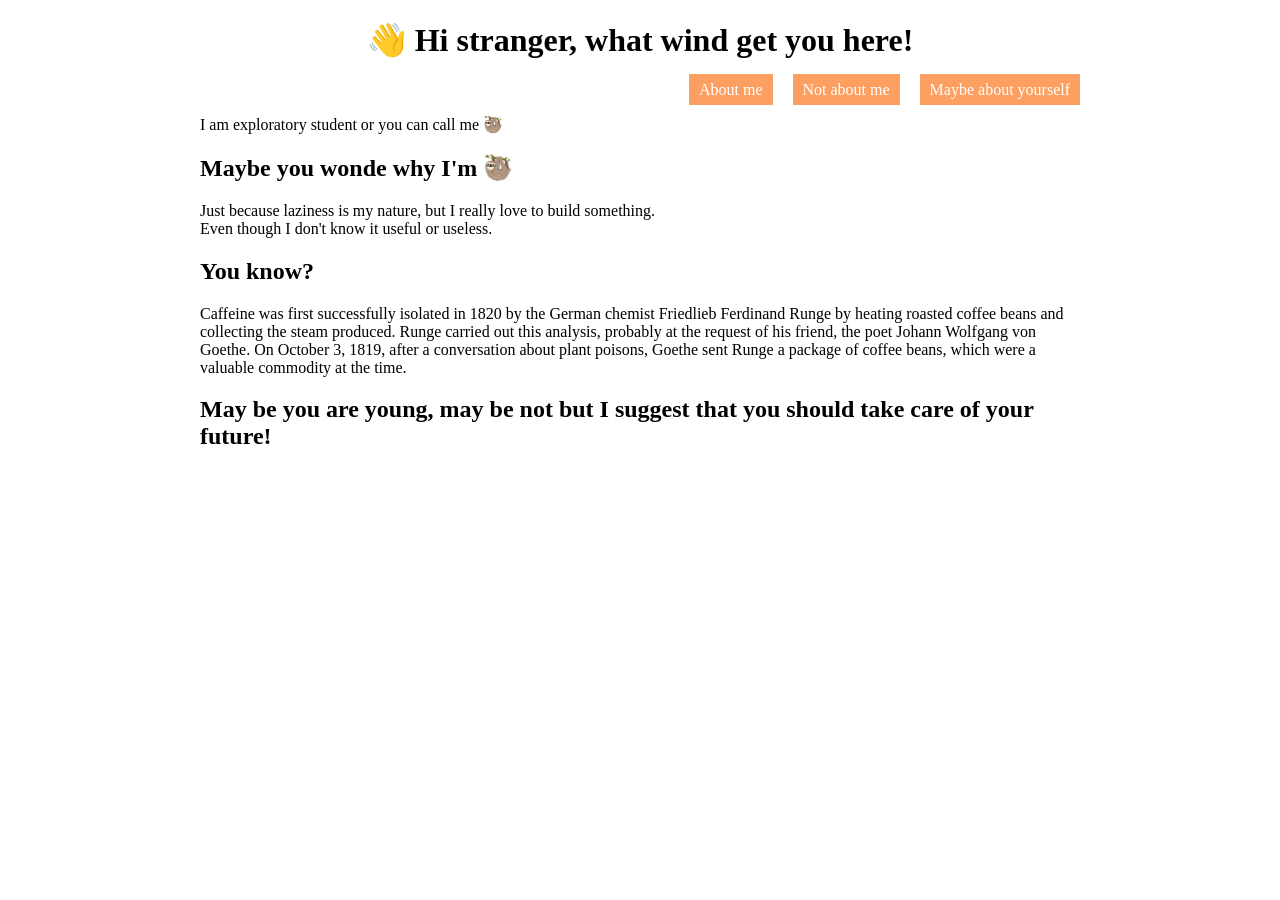
==== Introduction/index.html @ f949696d "Add new intro" ====
<!DOCTYPE html>
<html lang="en">

<head>
    <meta charset="UTF-8">
    <meta name="viewport" content="width=device-width, initial-scale=1.0">
    <link rel="stylesheet" href="CSS/index.css">
    <title>Document</title>
</head>

<body>
    <header>
        <h1>👋 Hi stranger, what wind get you here!</h1>
        <nav>
            <ul>
                <li><a href="#about">About me</a></li>
                <li><a href="#not_about">Not about me</a></li>
                <li><a href="#about_yourself">Maybe about yourself</a></li>
            </ul>
        </nav>
        <p>I am exploratory student or you can call me 🦥</p>
    </header>
    <main>
        <section id="about">
            <h2>
                Maybe you wonde why I'm 🦥
            </h2>
            <p>
                Just because laziness is my nature, but I really love to build something.<br>
                Even though I don't know it useful or useless.
            </p>
        </section>
        <section id="not_about">
            <h2>
                You know?
            </h2>
            <p>
                Caffeine was first successfully isolated in 1820 by the German chemist Friedlieb Ferdinand
                Runge by heating roasted coffee beans and collecting the steam produced. Runge carried out this
                analysis, probably at the request of his friend, the poet Johann Wolfgang von Goethe. On October 3,
                1819, after a conversation about plant poisons, Goethe sent Runge a package of coffee beans, which were
                a valuable commodity at the time.
            </p>
        </section>
        <section id="about_yourself">
            <h2>
                May be you are young, may be not but I suggest that you should take care of your future!
            </h2>
        </section>
    </main>
</body>

</html>
---- Introduction/CSS/index.css ----
*{
    body{
        padding-left:15%;
        padding-right:15%;
        font-family: 'JetBrains Mono Regular';
    }
    ul{
        list-style-type: none;
        text-transform: none;
        display: flex; 
        justify-content: right
    }
    li{
        padding-left:20px;
    }
    a{
        text-decoration: none;
        background-color: rgb(252, 159, 97);
        color:white;
        padding: 7px 10px;
    }
}
h1{
    text-align: center;
}
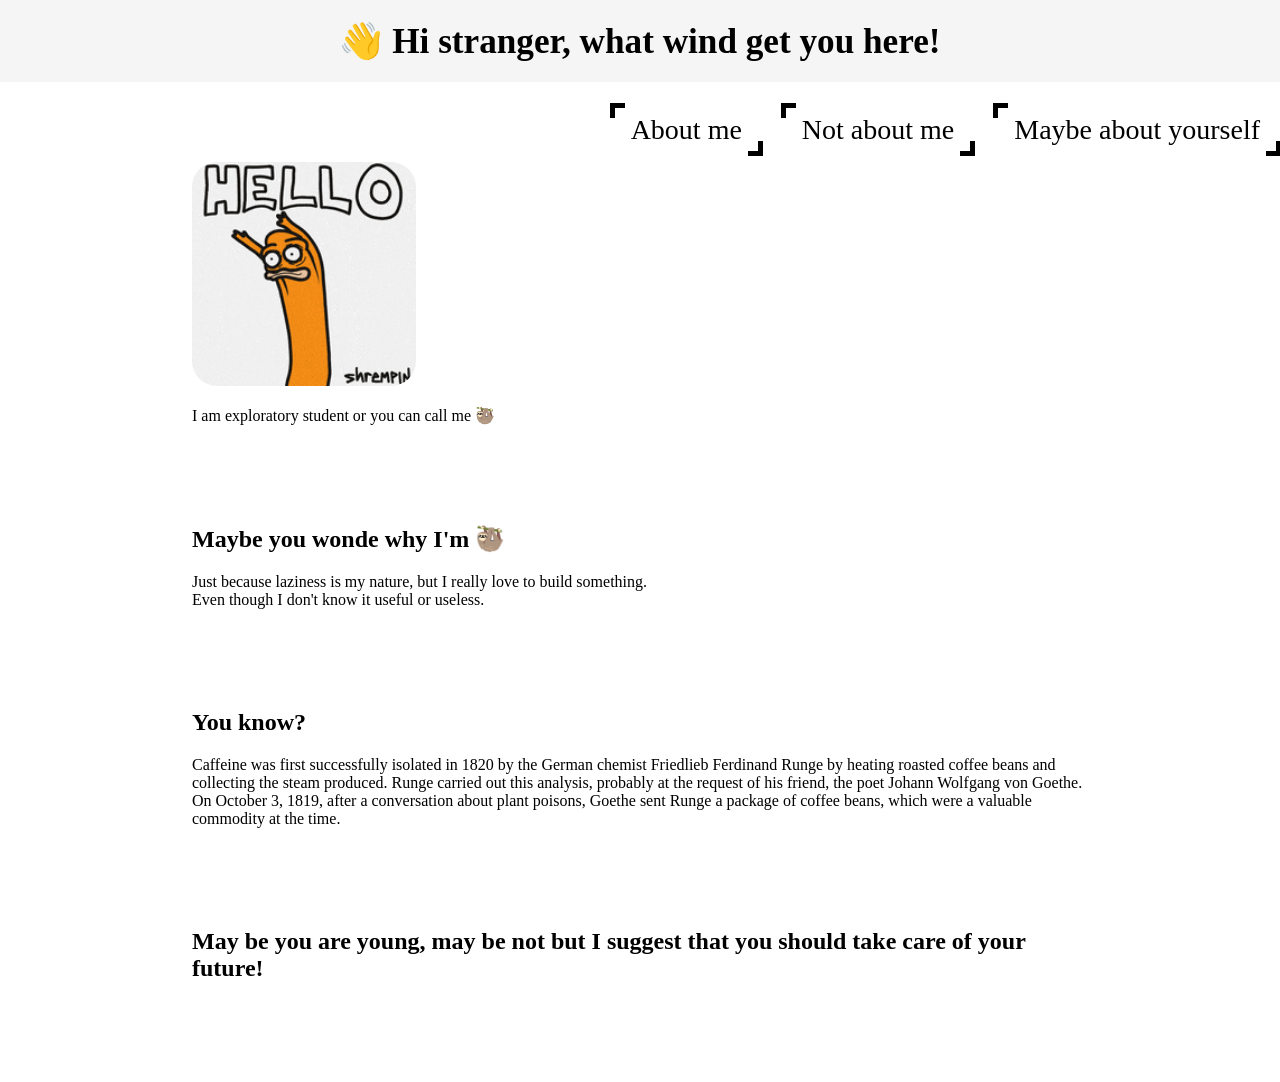
==== commit ae896d27: "Working with the sun / Add some css I fond on the internet" ====
--- a/Introduction/index.html
+++ b/Introduction/index.html
@@ -18,9 +18,13 @@
                 <li><a href="#about_yourself">Maybe about yourself</a></li>
             </ul>
         </nav>
-        <p>I am exploratory student or you can call me 🦥</p>
+        
     </header>
     <main>
+        <div align="left">
+            <img src="Images/hello.gif" alt="Good morning my friend!" width="25%" style="border-radius:25px;">
+        </div>
+        <p>I am exploratory student or you can call me 🦥</p>
         <section id="about">
             <h2>
                 Maybe you wonde why I'm 🦥
@@ -47,6 +51,7 @@
                 May be you are young, may be not but I suggest that you should take care of your future!
             </h2>
         </section>
+        
     </main>
 </body>
 
--- a/Introduction/CSS/index.css
+++ b/Introduction/CSS/index.css
@@ -1,25 +1,97 @@
 *{
+
     body{
+        margin:0;
+    }  
+    main{
         padding-left:15%;
         padding-right:15%;
         font-family: 'JetBrains Mono Regular';
+        scroll-behavior: smooth;
     }
     ul{
         list-style-type: none;
         text-transform: none;
         display: flex; 
-        justify-content: right
+        justify-content: right;
+        
     }
     li{
         padding-left:20px;
+        
     }
     a{
         text-decoration: none;
         background-color: rgb(252, 159, 97);
         color:white;
         padding: 7px 10px;
+        border-radius: 25px;
+    }
+    section{
+        margin: 100px 0;
     }
 }
 h1{
+    margin-top:0;
+    padding:20px;
     text-align: center;
+    font-size:2.2rem;
+    margin-bottom:2rem;
+    background-color: whitesmoke;
+    color:black;
+}
+/* a::before{
+    content: "";
+    position: absolute;
+    width:100%;
+    height:100%;
+    border:1px solid black;
+    opacity: 0;
+    transition: opacity .5s ease-in-out;
+}
+a:hover::after{
+    opacity: 1;
+} */
+a{
+color:black;
+cursor:pointer;
+  position:relative;
+  padding:10px 20px;
+  background: white;
+  font-size:28px;
+  border-top-right-radius:10px;
+  border-bottom-left-radius:10px;
+  transition:all 1s;
+  &:after,&:before{
+    content:" ";
+    width:10px;
+    height:10px;
+    position:absolute;
+    border :0px solid #fff;
+    transition:all 1s;
+    }
+  &:after{
+    top:-1px;
+    left:-1px;
+    border-top:5px solid black;
+    border-left:5px solid black;
+  }
+  &:before{
+    bottom:-1px;
+    right:-1px;
+    border-bottom:5px solid black;
+    border-right:5px solid black;
+  }
+  &:hover{
+    border-top-right-radius:0px;
+  border-bottom-left-radius:0px;
+    /* // background:rgba(0,0,0,.5); */
+    /* // color:white; */
+    &:before,&:after{
+      
+      width:100%;
+      height:100%;
+      /* // border-color:white; */
+    }
+  }
 }
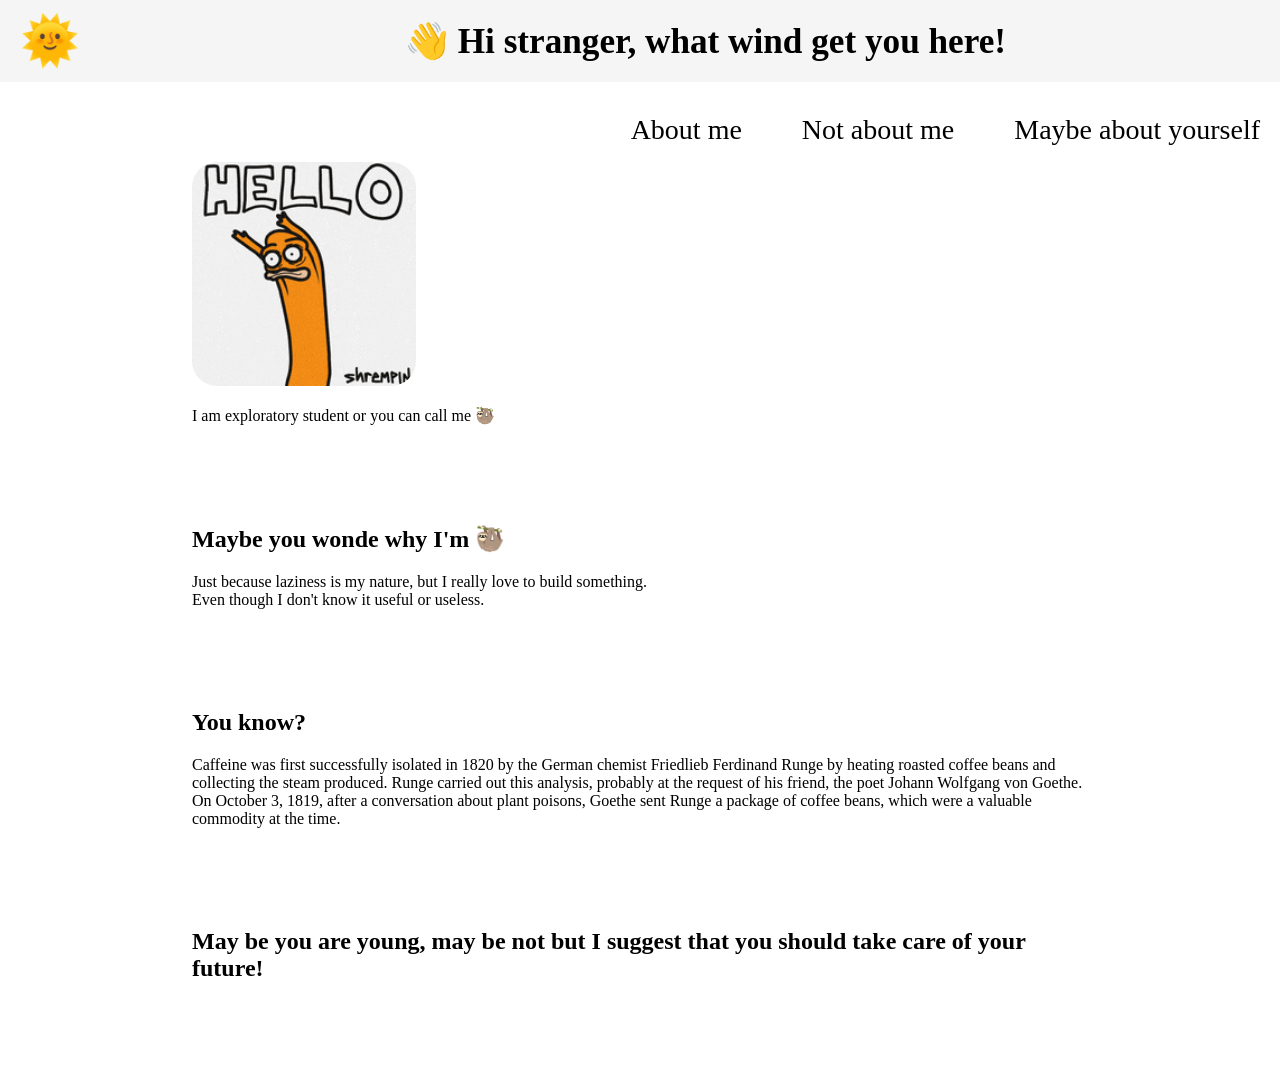
==== commit b6448817: "WOrking wIth sCRipT" ====
--- a/Introduction/index.html
+++ b/Introduction/index.html
@@ -10,7 +10,10 @@
 
 <body>
     <header>
-        <h1>👋 Hi stranger, what wind get you here!</h1>
+        <div id="two_items">
+            <span id = 'c_view'>🌞</span>
+            <h1>👋 Hi stranger, what wind get you here!</h1>
+        </div>
         <nav>
             <ul>
                 <li><a href="#about">About me</a></li>
@@ -51,8 +54,9 @@
                 May be you are young, may be not but I suggest that you should take care of your future!
             </h2>
         </section>
-        
+
     </main>
+    <script src="JS/index.js"></script>    
 </body>
 
 </html>
--- a/Introduction/CSS/index.css
+++ b/Introduction/CSS/index.css
@@ -1,7 +1,7 @@
 *{
-
     body{
         margin:0;
+        scroll-behavior: smooth;
     }  
     main{
         padding-left:15%;
@@ -22,23 +22,37 @@
     }
     a{
         text-decoration: none;
-        background-color: rgb(252, 159, 97);
-        color:white;
         padding: 7px 10px;
-        border-radius: 25px;
     }
     section{
         margin: 100px 0;
     }
 }
+div#two_items{
+  background-color: whitesmoke;
+  margin-bottom:2rem;
+  display: flex;
+}
+div#two_items>span{
+  width:10%;
+  height:50%;
+  font-size:3rem;
+  padding:0px;
+  /* border:0; */
+  align-self: center;
+  margin-left: 20px;
+  cursor: pointer;
+  
+}
 h1{
     margin-top:0;
     padding:20px;
     text-align: center;
+    width:100%;
+    height:100%;
     font-size:2.2rem;
-    margin-bottom:2rem;
-    background-color: whitesmoke;
     color:black;
+    margin-bottom:0;
 }
 /* a::before{
     content: "";
@@ -53,45 +67,29 @@
     opacity: 1;
 } */
 a{
-color:black;
-cursor:pointer;
+  color:black;
+  cursor:pointer;
   position:relative;
   padding:10px 20px;
   background: white;
   font-size:28px;
-  border-top-right-radius:10px;
-  border-bottom-left-radius:10px;
   transition:all 1s;
-  &:after,&:before{
-    content:" ";
-    width:10px;
-    height:10px;
-    position:absolute;
-    border :0px solid #fff;
-    transition:all 1s;
-    }
-  &:after{
-    top:-1px;
-    left:-1px;
-    border-top:5px solid black;
-    border-left:5px solid black;
-  }
-  &:before{
-    bottom:-1px;
-    right:-1px;
-    border-bottom:5px solid black;
-    border-right:5px solid black;
-  }
-  &:hover{
-    border-top-right-radius:0px;
-  border-bottom-left-radius:0px;
-    /* // background:rgba(0,0,0,.5); */
-    /* // color:white; */
-    &:before,&:after{
-      
-      width:100%;
-      height:100%;
-      /* // border-color:white; */
-    }
-  }
+  border-radius:10px;
+}
+a::before{
+  content: "";
+  position: absolute;
+  top:0;
+  left:0;
+  width:0;
+  height:100%;
+  background-color: black;
+  transition: width .3s ease;
+  
+  z-index:-1;
+}
+a:hover{color: palegoldenrod;
+background-color: black;}
+a:hover::before{
+  width:100%;
 }
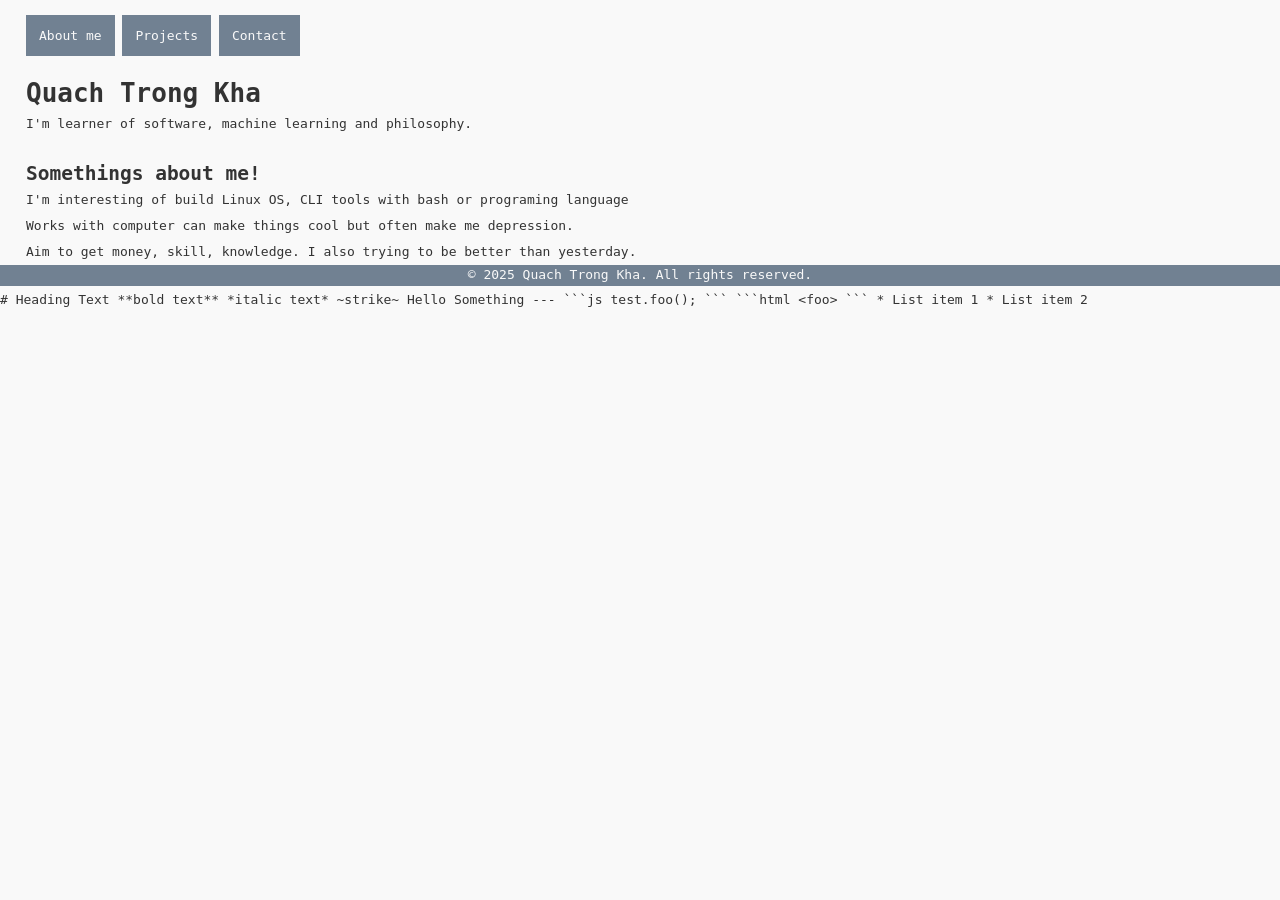
==== commit fc58547e: "Make my code is readable" ====
--- a/Introduction/index.html
+++ b/Introduction/index.html
@@ -4,59 +4,51 @@
 <head>
     <meta charset="UTF-8">
     <meta name="viewport" content="width=device-width, initial-scale=1.0">
+    <!-- Auto refresh for live-server-local tools of Go -->
+    <meta http-equiv="refresh" content="5" > 
+    <!-- Import css -->
     <link rel="stylesheet" href="CSS/index.css">
-    <title>Document</title>
+    <title>Introduction</title>
 </head>
+<body>
+    <nav class="mb-2 pl pt">
+        <ul>
+            <li><a href="#about"><span>About me</span></a></li>
+            <li><a href="#project"><span>Projects</span></a></li>
+            <li><a href="#contact"><span>Contact</span></a></li>
+        </ul>
+    </nav>
+    <header class="padding-bt pl pbt">
+        <h1>Quach Trong Kha </h1>
+        <p>I'm learner of software, machine learning and philosophy.</p>
+    </header>
+    <main class="pl">
+        <section id="#about">
+            <h1>Somethings about me!</h1>
+            <p>I'm interesting of build Linux OS, CLI tools with bash or programing language</p>
+            <p>Works with computer can make things cool but often make me depression.</p>
+            <p>Aim to get money, skill, knowledge. I also trying to be better than yesterday.</p>
+        </section>
+    </main>
+    <footer class="text-center">
+        <p>&copy; 2025 Quach Trong Kha. All rights reserved.</p>
+    </footer>
+    <md-block>
+        # Heading
+        Text **bold text** *italic text* ~strike~
+        Hello Something
+        ---
 
-<body>
-    <header>
-        <div id="two_items">
-            <span id = 'c_view'>🌞</span>
-            <h1>👋 Hi stranger, what wind get you here!</h1>
-        </div>
-        <nav>
-            <ul>
-                <li><a href="#about">About me</a></li>
-                <li><a href="#not_about">Not about me</a></li>
-                <li><a href="#about_yourself">Maybe about yourself</a></li>
-            </ul>
-        </nav>
-        
-    </header>
-    <main>
-        <div align="left">
-            <img src="Images/hello.gif" alt="Good morning my friend!" width="25%" style="border-radius:25px;">
-        </div>
-        <p>I am exploratory student or you can call me 🦥</p>
-        <section id="about">
-            <h2>
-                Maybe you wonde why I'm 🦥
-            </h2>
-            <p>
-                Just because laziness is my nature, but I really love to build something.<br>
-                Even though I don't know it useful or useless.
-            </p>
-        </section>
-        <section id="not_about">
-            <h2>
-                You know?
-            </h2>
-            <p>
-                Caffeine was first successfully isolated in 1820 by the German chemist Friedlieb Ferdinand
-                Runge by heating roasted coffee beans and collecting the steam produced. Runge carried out this
-                analysis, probably at the request of his friend, the poet Johann Wolfgang von Goethe. On October 3,
-                1819, after a conversation about plant poisons, Goethe sent Runge a package of coffee beans, which were
-                a valuable commodity at the time.
-            </p>
-        </section>
-        <section id="about_yourself">
-            <h2>
-                May be you are young, may be not but I suggest that you should take care of your future!
-            </h2>
-        </section>
+        ```js
+        test.foo();
+        ```
+        ```html
+        &lt;foo>
+        ```
 
-    </main>
-    <script src="JS/index.js"></script>    
+        * List item 1
+        * List item 2
+    </md-block>
+   <script type="module" src="https://md-block.verou.me/md-block.js"></script> 
 </body>
-
 </html>
--- a/Introduction/CSS/index.css
+++ b/Introduction/CSS/index.css
@@ -1,95 +1,77 @@
-*{
-    body{
-        margin:0;
-        scroll-behavior: smooth;
-    }  
-    main{
-        padding-left:15%;
-        padding-right:15%;
-        font-family: 'JetBrains Mono Regular';
-        scroll-behavior: smooth;
-    }
-    ul{
-        list-style-type: none;
-        text-transform: none;
-        display: flex; 
-        justify-content: right;
-        
-    }
-    li{
-        padding-left:20px;
-        
-    }
-    a{
-        text-decoration: none;
-        padding: 7px 10px;
-    }
-    section{
-        margin: 100px 0;
-    }
-}
-div#two_items{
-  background-color: whitesmoke;
-  margin-bottom:2rem;
-  display: flex;
-}
-div#two_items>span{
-  width:10%;
-  height:50%;
-  font-size:3rem;
-  padding:0px;
-  /* border:0; */
-  align-self: center;
-  margin-left: 20px;
-  cursor: pointer;
-  
-}
-h1{
-    margin-top:0;
-    padding:20px;
-    text-align: center;
-    width:100%;
-    height:100%;
-    font-size:2.2rem;
-    color:black;
-    margin-bottom:0;
-}
-/* a::before{
-    content: "";
-    position: absolute;
-    width:100%;
-    height:100%;
-    border:1px solid black;
-    opacity: 0;
-    transition: opacity .5s ease-in-out;
-}
-a:hover::after{
-    opacity: 1;
-} */
-a{
-  color:black;
-  cursor:pointer;
-  position:relative;
-  padding:10px 20px;
-  background: white;
-  font-size:28px;
-  transition:all 1s;
-  border-radius:10px;
-}
-a::before{
-  content: "";
-  position: absolute;
-  top:0;
-  left:0;
-  width:0;
-  height:100%;
-  background-color: black;
-  transition: width .3s ease;
-  
-  z-index:-1;
-}
-a:hover{color: palegoldenrod;
-background-color: black;}
-a:hover::before{
-  width:100%;
-}+/* ========== Reset ========== */
+* {
+  margin: 0;
+  padding: 0;
+  box-sizing: border-box;
+  font-family:monospace;
+}
+/* ========== Variables ========== */
+:root{
+    --padding-size: 2rem;
+    --padding-span:1em;
+    --margin-size:2em;
+    --color-white:#f9f9f9;
+    --background: rgb(113, 129, 146);
+    --line-height: 2rem;
+}
+/* ========== Body & class ========== */
+.text-center{
+    text-align: center;
+}
+.mb-2{
+    margin-bottom: var(--margin-size);
+}
+.pt{
+    padding-top:var(--padding-size);
+}
+.pbt{
+    padding-bottom: var(--padding-size);
+}
+.pl{
+    padding-left: var(--padding-size);
+}
+body {
+  font-family: 'Segoe UI', sans-serif;
+  line-height: 1.6;
+  color: #333;
+  background-color: var(--color-white);
+}
+/* ========== Header & Nav ========== */
+header{
+}
+nav{
+  color:white;
+}
+nav li{
+    display: inline;
+}
+nav a{
+    list-style-type:lower-greek;
+    text-decoration:wavy;
+}
+nav span{
+    background-color: var(--background);
+    color:var(--color-white);
+    font-size: medium;
+    padding: var(--padding-span);
+}
+/* ========== Sections ========== */
+section{
+  line-height: var(--line-height);
+}
+/* ========== Footer ========== */
+footer{
+    background-color: var(--background);
+    color:var(--color-white);
+    
+}
+
+/* ========== Reponsive ========== */
+@media (max-width: 768px) {
+    body{
+        font-size:small;
+    }
+    nav span{
+        font-size: smaller;
+    }
+}
